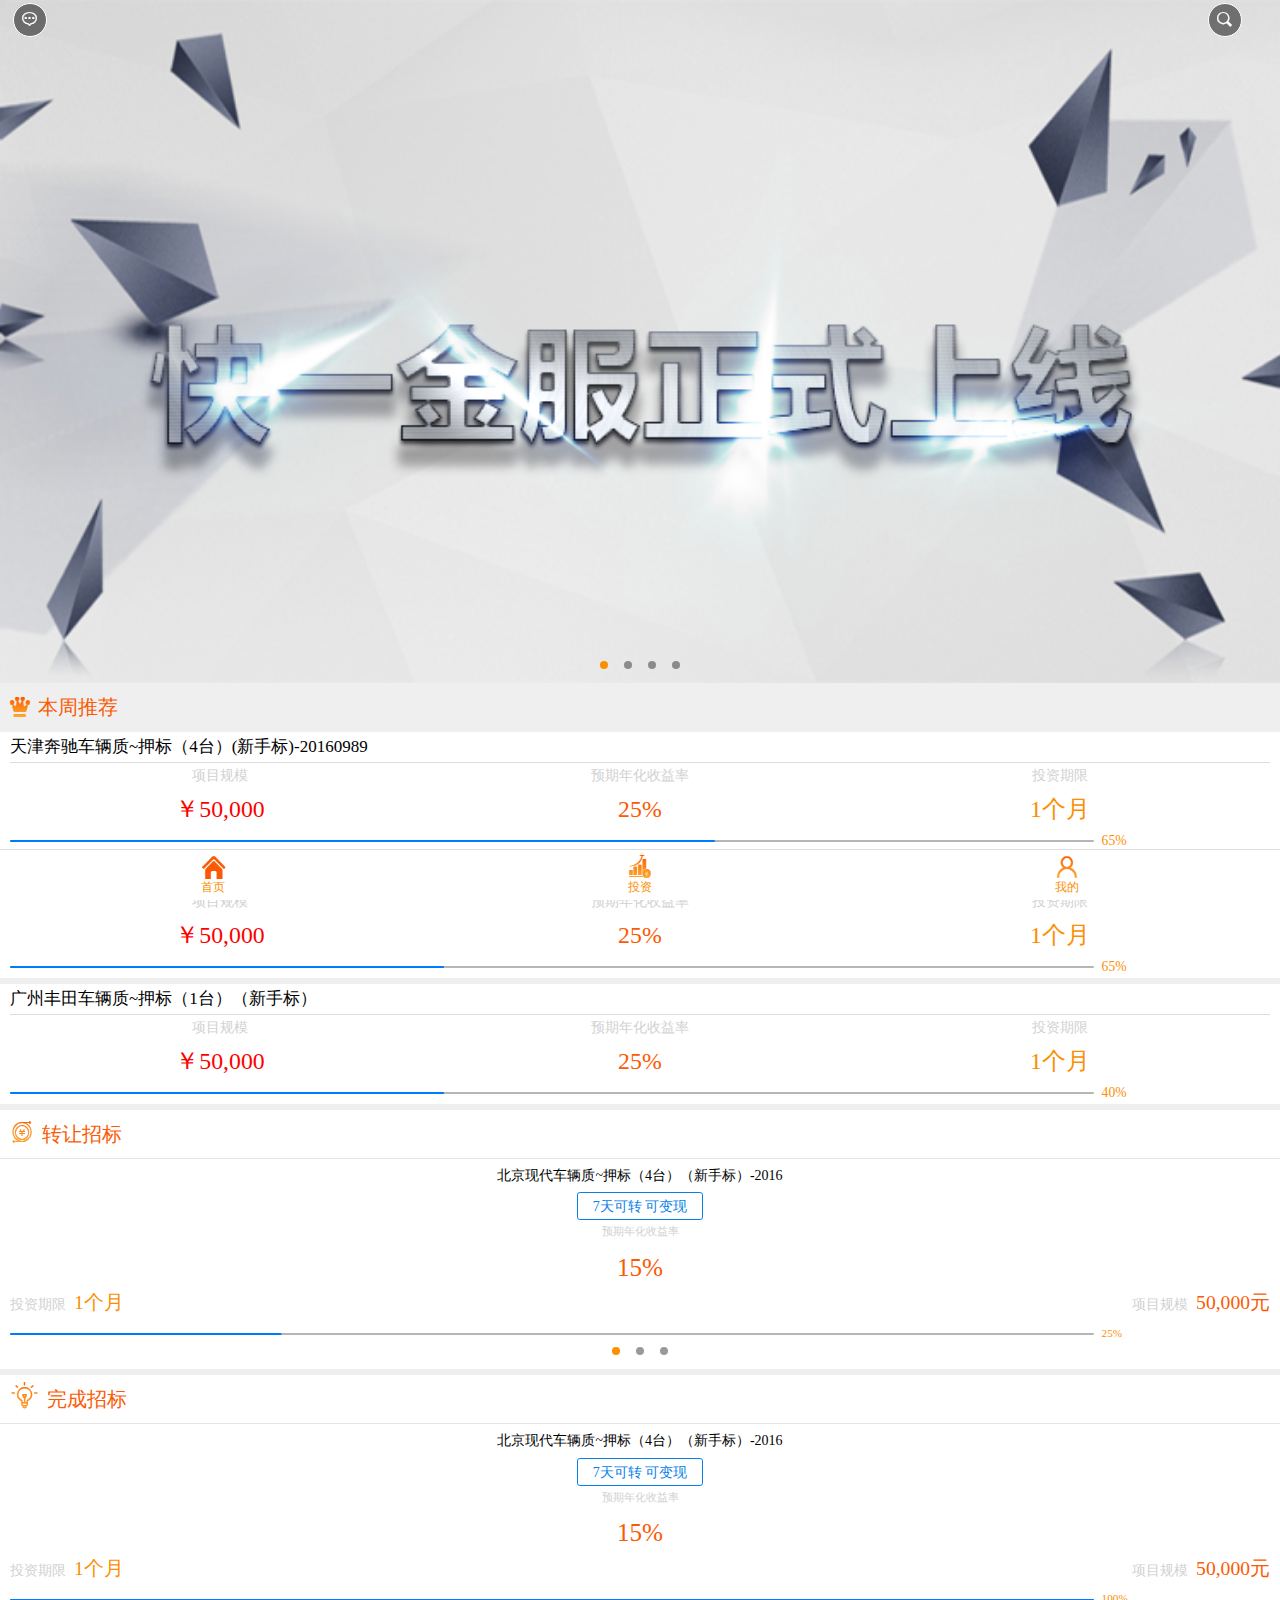
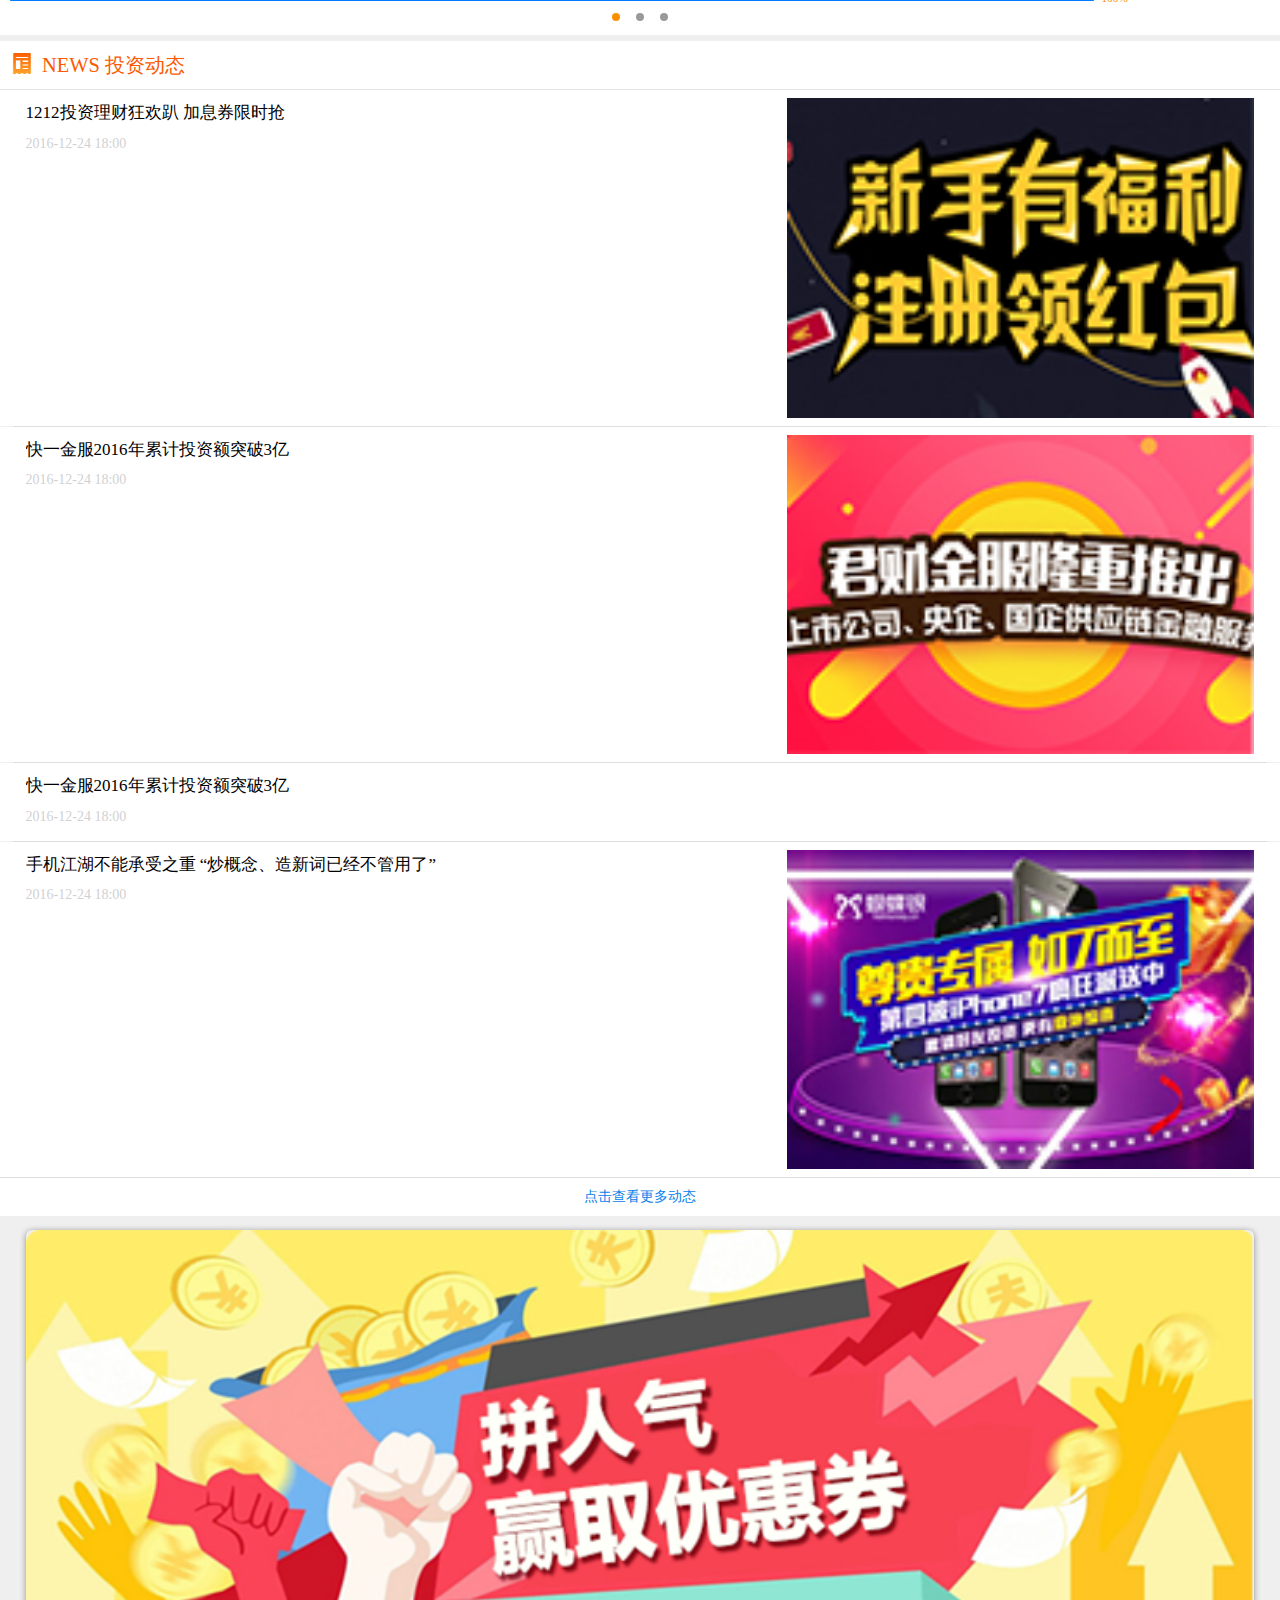
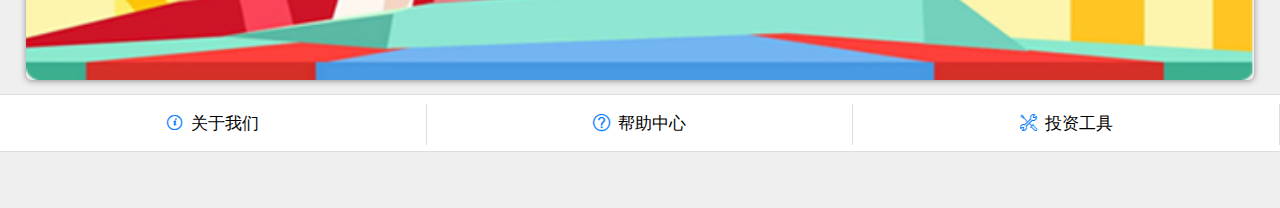
==== index.html @ bd11948f "first build" ====
<!DOCTYPE html>
<html>

    <head>
        <meta charset="utf-8">
        <title>快一金服</title>
        <meta name="viewport" content="width=device-width, initial-scale=1,maximum-scale=1,user-scalable=no">
        <meta name="apple-mobile-web-app-capable" content="yes">
        <meta name="apple-mobile-web-app-status-bar-style" content="black">

        <!--标准mui.css-->
        <link rel="stylesheet" href="css/mui.min.css">
        <link rel="stylesheet" href="css/swiper.min.css">
        <!--App自定义的css-->
        <link rel="stylesheet" type="text/css" href="css/app.css"/>
        <style>
            
        </style>
    </head>
    <body>
        <nav class="mui-bar mui-bar-tab" id="mui-menu-box">
            <a class="mui-menu-item mui-active" href="index.html">
                <i class="mui-icon iconfont">&#xe600;</i>
                <span class="mui-tab-label">首页</span>
            </a>
            <a class="mui-menu-item" href="deal/index.html">
                <i class="mui-icon iconfont">&#xe618;</i>
                <span class="mui-tab-label">投资</span>
            </a>
            <a class="mui-menu-item" href="user/index.html">
                <i class="mui-icon iconfont">&#xe601;</i>
                <span class="mui-tab-label">我的</span>
            </a>
        </nav>

        <div class="mui-content">
            <div class="mui-slider">
                <div class="mui-slider-btn">
                    <a href="javascript:void(0)" class="l-left"><i class="mui-icon iconfont font10e">&#xe624;</i></a>
                    <a href="javascript:void(0)" class="l-right"><i class="mui-icon iconfont font10e">&#xe60f;</i></a>
                </div>
                <div class="mui-slider-group">
                    <div class="mui-slider-item"><a href="#"><img src="update/banner1.png" /></a></div>
                    <div class="mui-slider-item"><a href="#"><img src="update/banner2.png" /></a></div>
                     <div class="mui-slider-item"><a href="#"><img src="update/banner3.png" /></a></div>
                    <div class="mui-slider-item"><a href="#"><img src="update/banner4.png" /></a></div>
                </div>
                <div class="mui-slider-indicator">
                    <div class="mui-indicator mui-active"></div>
                    <div class="mui-indicator"></div>
                    <div class="mui-indicator"></div>
                    <div class="mui-indicator"></div>
                </div>
            </div>
            <div class="mui-column">
                <div class="mui-column-tit">
                    <div class="mui-table-view">
                        <i class="mui-icon iconfont font10e col-jcheng">&#xe643;</i><span class="col-scheng padding-left8">本周推荐</span>
                    </div>
                </div>
                <div class="mui-column-main">
                    <a href="deal/info.html" class="mui-asset-list bg-bai">
                        <div class="mui-asset-tit mui-clearfix">
                            <p class="col-hei font10e">天津奔驰车辆质~押标（4台）(新手标)-20160989</p>
                        </div>
                        <div class="mui-asset-sec">
                            <ul>
                                <li class="l-left">
                                    <p class="sec-tit">项目规模</p>
                                    <p class="sec-data col-red font14e">￥50,000</p>
                                </li>
                                <li class="l-left">
                                    <p class="sec-tit">预期年化收益率</p>
                                    <p class="sec-data col-scheng font14e">25%</p>
                                </li>
                                <li class="l-left">
                                    <p class="sec-tit">投资期限</p>
                                    <p class="sec-data col-cheng font14e">1个月</p>
                                </li>
                            </ul>
                        </div>
                        <div class="mui-asset-progress">
                            <div class="mui-asset-progressbar" id="progress01">
                                <p class="mui-progressbar mui-progressbar-in l-left" data-progress="65"><span></span></p>
                            </div>
                            <span class="l-right col-cheng">65%</span>
                        </div>
                    </a>
                    <a href="deal/info.html" class="mui-asset-list bg-bai">
                        <div class="mui-asset-tit mui-clearfix">
                            <p class="col-hei font10e">北京现代车辆质~押标（4台）（新手标）</p>
                        </div>
                        <div class="mui-asset-sec">
                            <ul>
                                <li class="l-left">
                                    <p class="sec-tit">项目规模</p>
                                    <p class="sec-data col-red font14e">￥50,000</p>
                                </li>
                                <li class="l-left">
                                    <p class="sec-tit">预期年化收益率</p>
                                    <p class="sec-data col-scheng font14e">25%</p>
                                </li>
                                <li class="l-left">
                                    <p class="sec-tit">投资期限</p>
                                    <p class="sec-data col-cheng font14e">1个月</p>
                                </li>
                            </ul>
                        </div>
                        <div class="mui-asset-progress">
                            <div class="mui-asset-progressbar" id="progress01">
                                <p class="mui-progressbar mui-progressbar-in l-left" data-progress="40"><span></span></p>
                            </div>
                            <span class="l-right col-cheng">65%</span>
                        </div>
                    </a>
                    <a href="deal/info.html" class="mui-asset-list bg-bai">
                        <div class="mui-asset-tit mui-clearfix">
                            <p class="col-hei font10e">广州丰田车辆质~押标（1台）（新手标）</p>
                        </div>
                        <div class="mui-asset-sec">
                            <ul>
                                <li class="l-left">
                                    <p class="sec-tit">项目规模</p>
                                    <p class="sec-data col-red font14e">￥50,000</p>
                                </li>
                                <li class="l-left">
                                    <p class="sec-tit">预期年化收益率</p>
                                    <p class="sec-data col-scheng font14e">25%</p>
                                </li>
                                <li class="l-left">
                                    <p class="sec-tit">投资期限</p>
                                    <p class="sec-data col-cheng font14e">1个月</p>
                                </li>
                            </ul>
                        </div>
                        <div class="mui-asset-progress">
                            <div class="mui-asset-progressbar" id="progress01">
                                <p class="mui-progressbar mui-progressbar-in l-left" data-progress="40"><span></span></p>
                            </div>
                            <span class="l-right col-cheng">40%</span>
                        </div>
                    </a>
                </div>
            </div>
            <div class="mui-column margin-bottom6">
                <div class="mui-assetscroll-tit">
                    <div class="mui-table-view">
                        <i class="mui-icon iconfont font12e col-jcheng">&#xe610;</i><span class="col-scheng padding-left8">转让招标</span>
                    </div>
                </div>
                <div class="mui-slider bg-bai">
                    <div class="mui-slider-group">
                        <div class="mui-slider-item mui-assetscroll-box">
                            <a href="deal/info.html">
                                <p class="col-hei font10e tit">北京现代车辆质~押标（4台）（新手标）-2016</p>
                                <span class="tag">7天可转 可变现</span>
                                <div class="asset-sec">
                                    <span class="col-hui font08e">预期年化收益率</span>
                                    <span class="col-scheng font18e">15%</span>
                                </div>
                                <div class="asset-data">
                                    <p class="l-left">
                                        <span class="col-hui font10e margin-right8">投资期限</span><span class="col-cheng font14e">1个月</span>
                                    </p>
                                    <p class="l-right">
                                        <span class="col-hui font10e margin-right8">项目规模</span><span class="col-scheng font14e">50,000元</span>
                                    </p>
                                </div>
                                <div class="mui-asset-progress margin-top10">
                                    <div class="mui-asset-progressbar" id="progress01">
                                        <p class="mui-progressbar mui-progressbar-in l-left" data-progress="25"><span></span></p>
                                    </div>
                                    <span class="l-right col-cheng">25%</span>
                                </div>
                            </a>
                        </div>
                        <div class="mui-slider-item mui-assetscroll-box">
                            <a href="deal/info.html">
                                <p class="col-hei font10e tit">北京现代车辆质~押标（4台）（新手标）-2016</p>
                                <span class="tag">7天可转 可变现</span>
                                <div class="asset-sec">
                                    <span class="col-hui font08e">预期年化收益率</span>
                                    <span class="col-scheng font18e">15%</span>
                                </div>
                                <div class="asset-data">
                                    <p class="l-left">
                                        <span class="col-hui font10e margin-right8">投资期限</span><span class="col-cheng font14e">1个月</span>
                                    </p>
                                    <p class="l-right">
                                        <span class="col-hui font10e margin-right8">项目规模</span><span class="col-scheng font14e">50,000元</span>
                                    </p>
                                </div>
                                <div class="mui-asset-progress margin-top10">
                                    <div class="mui-asset-progressbar" id="progress01">
                                        <p class="mui-progressbar mui-progressbar-in l-left" data-progress="8"><span></span></p>
                                    </div>
                                    <span class="l-right col-cheng">8%</span>
                                </div>
                            </a>
                        </div>
                        <div class="mui-slider-item mui-assetscroll-box">
                            <a href="deal/info.html">
                                <p class="col-hei font10e tit">北京现代车辆质~押标（4台）（新手标）-2016</p>
                                <span class="tag">7天可转 可变现</span>
                                <div class="asset-sec">
                                    <span class="col-hui font08e">预期年化收益率</span>
                                    <span class="col-scheng font18e">15%</span>
                                </div>
                                <div class="asset-data">
                                    <p class="l-left">
                                        <span class="col-hui font10e margin-right8">投资期限</span><span class="col-cheng font14e">1个月</span>
                                    </p>
                                    <p class="l-right">
                                        <span class="col-hui font10e margin-right8">项目规模</span><span class="col-scheng font14e">50,000元</span>
                                    </p>
                                </div>
                                <div class="mui-asset-progress margin-top10">
                                    <div class="mui-asset-progressbar" id="progress01">
                                        <p class="mui-progressbar mui-progressbar-in l-left" data-progress="79"><span></span></p>
                                    </div>
                                    <span class="l-right col-cheng">79%</span>
                                </div>
                            </a>
                        </div>
                    </div>
                    <div class="mui-slider-indicator">
                        <div class="mui-indicator mui-active"></div>
                        <div class="mui-indicator"></div>
                        <div class="mui-indicator"></div>
                    </div>
                </div>
            </div>
            <div class="mui-column margin-bottom6">
                <div class="mui-assetscroll-tit">
                    <div class="mui-table-view">
                        <i class="mui-icon iconfont font14e col-jcheng">&#xe92c;</i><span class="col-scheng padding-left8">完成招标</span>
                    </div>
                </div>
                <div class="mui-slider bg-bai">
                    <div class="mui-slider-group">
                        <div class="mui-slider-item mui-assetscroll-box">
                            <a href="deal/info.html">
                                <p class="col-hei font10e tit">北京现代车辆质~押标（4台）（新手标）-2016</p>
                                <span class="tag">7天可转 可变现</span>
                                <div class="asset-sec">
                                    <span class="col-hui font08e">预期年化收益率</span>
                                    <span class="col-scheng font18e">15%</span>
                                </div>
                                <div class="asset-data">
                                    <p class="l-left">
                                        <span class="col-hui font10e margin-right8">投资期限</span><span class="col-cheng font14e">1个月</span>
                                    </p>
                                    <p class="l-right">
                                        <span class="col-hui font10e margin-right8">项目规模</span><span class="col-scheng font14e">50,000元</span>
                                    </p>
                                </div>
                                <div class="mui-asset-progress margin-top10">
                                    <div class="mui-asset-progressbar" id="progress01">
                                        <p class="mui-progressbar mui-progressbar-in l-left" data-progress="100"><span></span></p>
                                    </div>
                                    <span class="l-right col-cheng">100%</span>
                                </div>
                            </a>
                        </div>
                        <div class="mui-slider-item mui-assetscroll-box">
                            <a href="deal/info.html">
                                <p class="col-hei font10e tit">北京现代车辆质~押标（4台）（新手标）-2016</p>
                                <span class="tag">7天可转 可变现</span>
                                <div class="asset-sec">
                                    <span class="col-hui font08e">预期年化收益率</span>
                                    <span class="col-scheng font18e">15%</span>
                                </div>
                                <div class="asset-data">
                                    <p class="l-left">
                                        <span class="col-hui font10e margin-right8">投资期限</span><span class="col-cheng font14e">1个月</span>
                                    </p>
                                    <p class="l-right">
                                        <span class="col-hui font10e margin-right8">项目规模</span><span class="col-scheng font14e">50,000元</span>
                                    </p>
                                </div>
                                <div class="mui-asset-progress margin-top10">
                                    <div class="mui-asset-progressbar" id="progress01">
                                        <p class="mui-progressbar mui-progressbar-in l-left" data-progress="100"><span></span></p>
                                    </div>
                                    <span class="l-right col-cheng">100%</span>
                                </div>
                            </a>
                        </div>
                        <div class="mui-slider-item mui-assetscroll-box">
                            <a href="deal/info.html">
                                <p class="col-hei font10e tit">北京现代车辆质~押标（4台）（新手标）-2016</p>
                                <span class="tag">7天可转 可变现</span>
                                <div class="asset-sec">
                                    <span class="col-hui font08e">预期年化收益率</span>
                                    <span class="col-scheng font18e">15%</span>
                                </div>
                                <div class="asset-data">
                                    <p class="l-left">
                                        <span class="col-hui font10e margin-right8">投资期限</span><span class="col-cheng font14e">1个月</span>
                                    </p>
                                    <p class="l-right">
                                        <span class="col-hui font10e margin-right8">项目规模</span><span class="col-scheng font14e">50,000元</span>
                                    </p>
                                </div>
                                <div class="mui-asset-progress margin-top10">
                                    <div class="mui-asset-progressbar" id="progress01">
                                        <p class="mui-progressbar mui-progressbar-in l-left" data-progress="100"><span></span></p>
                                    </div>
                                    <span class="l-right col-cheng">100%</span>
                                </div>
                            </a>
                        </div>
                    </div>
                    <div class="mui-slider-indicator">
                        <div class="mui-indicator mui-active"></div>
                        <div class="mui-indicator"></div>
                        <div class="mui-indicator"></div>
                    </div>
                </div>
            </div>
            <div class="mui-column margin-bottom6">
                <div class="mui-assetscroll-tit">
                    <div class="mui-table-view">
                        <i class="mui-icon iconfont font12e col-jcheng">&#xe649;</i><span class="col-scheng padding-left8">NEWS 投资动态</span>
                    </div>
                </div>
                <div class="mui-column-main">
                    <a href="news/info.html" class="mui-news-list bg-bai">
                        <div class="info l-left">
                            <p class="font10e col-hei tit">1212投资理财狂欢趴  加息券限时抢</p>
                            <p class="gont08e col-hui">2016-12-24  18:00</p>
                        </div>
                        <div class="pic l-right">
                            <img src="update/newspic1.jpg" alt="">
                        </div>
                    </a>
                    <div class="mui-news-line"></div>
                    <a href="news/info.html" class="mui-news-list bg-bai">
                        <div class="info l-left">
                            <p class="font10e col-hei tit">快一金服2016年累计投资额突破3亿</p>
                            <p class="gont08e col-hui">2016-12-24  18:00</p>
                        </div>
                        <div class="pic l-right">
                            <img src="update/newspic2.jpg" alt="">
                        </div>
                    </a>
                    <div class="mui-news-line"></div>
                    <a href="news/info.html" class="mui-news-list bg-bai">
                        <div class="fullinfo">
                            <p class="font10e col-hei tit">快一金服2016年累计投资额突破3亿</p>
                            <p class="gont08e col-hui">2016-12-24  18:00</p>
                        </div>
                    </a>
                    <div class="mui-news-line"></div>
                    <a href="news/info.html" class="mui-news-list bg-bai">
                        <div class="info l-left">
                            <p class="font10e col-hei tit">手机江湖不能承受之重 “炒概念、造新词已经不管用了”</p>
                            <p class="gont08e col-hui">2016-12-24  18:00</p>
                        </div>
                        <div class="pic l-right">
                            <img src="update/newspic3.jpg" alt="">
                        </div>
                    </a>
                    <a href="news/index.html" class="mui-news-more bg-bai">
                        点击查看更多动态
                    </a>
                </div>
            </div>
            <div class="mui-column margin-bottom6">
                <a href="javascript:void(0)" class="mui-coupon">
                    <img src="images/coupon.png" alt="">
                </a>
            </div>
            <div class="mui-column margin-bottom6">
                <div class="mui-helpmenu bg-bai">
                    <ul>
                        <li><a href=""><i class="iconfont mui-icon font10e col-lan">&#xe617;</i><span class="col-hei">关于我们</span></a></li>
                        <li><a href=""><i class="iconfont mui-icon font10e col-lan">&#xe683;</i><span class="col-hei">帮助中心</span></a></li>
                        <li><a href=""><i class="iconfont mui-icon font10e col-lan">&#xe62c;</i><span class="col-hei">投资工具</span></a></li>
                    </ul>
                </div>
            </div>
        </div>

    </body>
    <script src="js/mui.min.js"></script>
    <script src="js/swiper.min.js"></script>
    <script type="text/javascript">
        var mySwiper = new Swiper('.swiper-container',{
        scrollbar:'.swiper-scrollbar',
        scrollbarHide:false,
        slidesPerView: 2
          });
    </script>
    <script>
        mui("#progress01 .mui-progressbar").each(function () {
            mui(this).progressbar({progress:this.getAttribute("data-progress")}).show();
        });
    </script>
</html>
---- css/app.css ----
/*
 *这是单独为hello mui准备的个性化css，可以覆盖标准mui的css定义；
 * 在实际项目开发时，建议为App单独写一个css文件，从而实现项目的自定义皮肤功能；
 *
 * */
.mui-plus.mui-android header.mui-bar{
	display: none;
}
.mui-plus.mui-android .mui-bar-nav~.mui-content{
	padding: 0;
}

/*hm开头的表示仅为 Hello MUI示例定义*/
.hm-description{
	margin: .5em 0;
}

.hm-description>li {
	font-size: 14px;
	color: #8f8f94;
}
body{
    background-color: #f0efef;
    font-family: "Microsoft Yahei";
}
ul,li{
    list-style: none;
    padding: 0;
    margin: 0;
}
p{
    margin: 0;
}
/*背景颜色定义*/
.mui-content{
    background-color: #f0efef;
}
.bg-cheng{
    background-color: #fb5a02;
}
.bg-bai{
    background-color: #fff !important;
}
.bg-lblue{
    background-color: #e6f2fd;
}
.bg-hui{
    background-color: #d1d1d1;
}
.bg-blue{
    background-color: #0781e9;
}
/*字体图标*/
@font-face {font-family: 'iconfont';
    src: url('../fonts/iconfont.eot'); /* IE9*/
    src: url('../fonts/iconfont.eot?#iefix') format('embedded-opentype'), /* IE6-IE8 */
    url('../fonts/iconfont.woff') format('woff'), /* chrome、firefox */
    url('../fonts/iconfont.ttf') format('truetype'), /* chrome、firefox、opera、Safari, Android, iOS 4.2+*/
    url('../fonts/iconfont.svg#iconfont') format('svg'); /* iOS 4.1- */
}
.iconfont{
    font-family:"iconfont" !important;
    font-size:16px;font-style:normal;
    -webkit-font-smoothing: antialiased;
    -webkit-text-stroke-width: 0.2px;
    -moz-osx-font-smoothing: grayscale;}
.mui-toast-message{
    background: #1152a0 !important;
    color: #fff !important;
}
/*字体颜色定义*/
.col-bai{
    color: #fff;
}
.col-hui{
    color: #d1d1d1;
}
.col-hei{
    color: #000;
}
.col-cheng{
    color: #fb8f02;
}
.col-red{
    color: #fb0202;
}
.col-blue{
    color: #0781e9;
}
.col-scheng{
    color: #fb5a02;
}
.col-jcheng{
    color: #fb8f02;
    background-image: -webkit-gradient(linear, 0 0, 0 90%, from(rgba(251, 90, 2, 1)), to(rgba(255, 164, 45, 1)));
    background-image: radial-gradient(linear, 0 0, 0 90%, from(rgba(251, 90, 2, 1)), to(rgba(255, 164, 45, 1)));
    -webkit-background-clip: text;
    -webkit-text-fill-color: transparent;
}
/*字体大小*/
.font06e{
    font-size: 0.6em !important;
}
.font08e{
    font-size: 0.8em !important;
}
.font10e{
    font-size: 1em !important;
}
.font12e{
    font-size: 1.2em !important;
}
.font14e{
    font-size: 1.4em !important;
}
.font18e{
    font-size: 1.8em !important;
}
.font20e{
    font-size: 2em !important;
}
/*页面间距*/
.margin4{
    margin: 4px;
}
.margin10{
    margin:0 10px;
}
.margin-top10{
    margin-top: 10px !important;
}
.margin-bottom4{
    margin-bottom: 4px;
}
.margin-bottom6{
    margin-bottom: 6px;
}
.margin-bottom10{
    margin-bottom: 10px;
}
.margin-right4{
    margin-right: 4px;
}
.margin-right8{
    margin-right: 8px;
}
.padding2{
    padding: 2px 4px;
}
.padding10{
    padding: 10px ;
}
.padding40{
    padding: 4px 0;
}
.padding-top10{
    padding-top: 10px;
}
.padding-left8{
    padding-left: 8px;
}
/*浮动位置*/
.l-float{
    clear: both;
}
.l-left{
    float: left;
}
.l-right{
    float: right;
}
/*边线*/
.border-b{
    border-bottom: #ddd solid 1px;
}
.border-t{
    border-top: #ddd solid 1px;
}
hr.border{
    background: #ddd;
    height: 1px;
    box-shadow: none;
    border:none;
}
/*按钮*/
.mui-btn-outlined.mui-btn-blue{
    color: #063062;
}
.mui-btn-blue, .mui-btn-blue, input[type=submit] {
    color: #fff;
    border: 1px solid #022753;
    background-color: #063062;
}
.mui-btn-outlined {
    background-color: transparent;
}
.mui-btn-primary, input[type=submit]{
    border: 1px solid #05254C;
    background-color: #063062;
}
.mui-btn-outlined{
    background-color: transparent;
}
.mui-checkbox input[type=checkbox]:checked:before, .mui-radio input[type=radio]:checked:before{
color: #063062;
}
.mui-card{
    margin: 10px 0;
    border-radius: 0;
}
/*重置翻页样式*/
.mui-pagination>li.mui-active>a, .mui-pagination>li.mui-active>a:active, .mui-pagination>li.mui-active>span, .mui-pagination>li.mui-active>span:active, .mui-pagination>li:active>a, .mui-pagination>li:active>a:active, .mui-pagination>li:active>span, .mui-pagination>li:active>span:active{
    border-color: #042144;
    background-color: #063062;
}
.mui-pagination>li>a, .mui-pagination>li>span{
    color: #063062;
}
/*底部菜单*/
#mui-menu-box{
    box-shadow: none;
    background: #fff;
    border-top: 1px solid #ddd;
}
#mui-menu-box .mui-menu-item{
    display: table-cell;
    overflow: hidden;
    width: 1%;
    height: 50px;
    text-align: center;
    vertical-align: middle;
    white-space: nowrap;
    text-overflow: ellipsis;
}
#mui-menu-box .mui-menu-item .mui-icon {
    top: 3px;
    width: 24px;
    height: 24px;
    padding-top: 0;
    padding-bottom: 0;
    color: #fb8f02;
    background-image: -webkit-gradient(linear, 0 0, 0 90%, from(rgba(251, 90, 2, 1)), to(rgba(255, 164, 45, 1)));
    background-image: radial-gradient(linear, 0 0, 0 90%, from(rgba(251, 90, 2, 1)), to(rgba(255, 164, 45, 1)));
    -webkit-background-clip: text;
    -webkit-text-fill-color: transparent;
}
#mui-menu-box .mui-menu-item .mui-icon~.mui-tab-label {
    font-size: 12px;
    display: block;
    overflow: hidden;
    text-overflow: ellipsis;
    color: #fb8f02;
}
#mui-menu-box .mui-menu-item.mui-active {
    color: #ed5201;
}
#mui-menu-box .mui-menu-item.mui-active .mui-icon {
    color: #ed5201;
    background-image: -webkit-gradient(linear, 0 0, 0 50%, from(rgba(251, 90, 2, 1)), to(rgba(251, 90, 2, 1)));
    background-image: radial-gradient(linear, 0 0, 0 50%, from(rgba(251, 90, 2, 1)), to(rgba(251, 90, 2, 1)));
}
#mui-menu-box p.moneycount{
    display: block;
    overflow: hidden;
    box-sizing: border-box;
    border-right: 1px solid #ddd;
    float: left;
    width: 48%;
    height: 50px;
    line-height: 50px;
    text-indent: 4px;
}
#mui-menu-box .follow{
    width: 20%;
    display: block;
    overflow: hidden;
    float: left;
    text-align: center;
}
#mui-menu-box .follow span.mui-icon{
    padding: 0;
}
#mui-menu-box a.mui-buybtn{
    display: block;
    overflow: hidden;
    width: 32%;
    float: left;
    height: 50px;
    line-height: 50px;
    text-align: center;
}
#mui-menu-box a:active.mui-buybtn{
    color: rgba(255, 255, 255, 0.6);
}
#mui-menu-box a.mui-buybtn-full{
    display: block;
    overflow: hidden;
    width: 100%;
    text-align: center;
    height: 50px;
    line-height: 50px;
}
#mui-menu-box a:active.mui-buybtn-full{
    color: rgba(251, 2, 2, 0.4);
}
#mui-menu-box a.mui-buybtn-half{
    display: block;
    overflow: hidden;
    width: 50%;
    height: 50px;
    float: left;
    text-align: center;
    line-height: 50px;
}
#mui-menu-box a:active.mui-buybtn-half{
    color: rgba(255, 255, 255, 0.6);
}

/*首页样式*/
.mui-slider-btn{
    position: absolute;
    z-index: 999;
    height: 2.4em;
    line-height: 2.4em;
    color: #fff;
    width: 98%;
    padding: .2em 1%;
}
.mui-slider-btn >a{
    height: 2em;
    width: 2em;
    line-height: 1.8em;
    text-align: center;
    display: block;
    background: rgba(0, 0, 0, 0.5);
    border: 1px solid #fff;
    color: #fff;
    border-radius: 50%;
}
.mui-slider-indicator .mui-active.mui-indicator {
    background: #fb8f02;
}
.mui-slider-indicator .mui-indicator {
    width: 8px;
    height: 8px;
    background: rgba(0, 0, 0, 0.4);
    box-shadow: none;
}
.mui-column{
    display: block;
    overflow: hidden;
}
.mui-column-tit{
    height: 2.4em;
    line-height: 2.4em;
    font-size: 1.2em;
    padding: 0 10px;
}
.mui-column-tit .mui-table-view{
    background: none;
}
.mui-column-tit .mui-table-view:after{
    background: none;
}
.mui-asset-list{
    display: block;
    overflow: hidden;
    background: #fff;
    padding: 0 10px;
    margin-bottom: 6px;
}
.mui-asset-list .mui-asset-tit{
    border-bottom: 1px solid #ddd;
    line-height: 1.8em;
    word-break:break-all;
}
.mui-asset-list .mui-asset-tit >p{
    margin-bottom: 0;
}
.mui-asset-sec{
    display: block;
    overflow: hidden;
    width: 100%;
}
.mui-asset-sec li{
    width: 33.33%;
    text-align: center;
}
.mui-asset-sec .sec-tit{
    color: #d1d1d1;
    height: 1.8em;
    line-height: 1.8em;
    overflow: hidden;
    white-space: nowrap;
    text-overflow: ellipsis;
}
.mui-asset-sec .sec-data{
    height: 1.8em;
    line-height: 1.8em;
    overflow: hidden;
    white-space: nowrap;
    text-overflow: ellipsis;
}
.mui-asset-progress{
    display: block;
    overflow: hidden;
    height: 1.2em;
    line-height: 1.2em;
}
.mui-asset-progress .mui-asset-progressbar{
    width: 86%;
    float: left;
}
.mui-asset-progress .mui-asset-progressbar .mui-progressbar{
    margin-top: .6em;
}
.mui-asset-progress >span{
    font-size: .8em;
    float: left;
    padding-left: 8px;
}
.mui-assetscroll-tit .mui-table-view{
    height: 2.4em;
    line-height: 2.4em;
    font-size: 1.2em;
    padding: 0 10px;
    background: #fff;
}
.mui-assetscroll-box{
    background: #fff;
    padding-bottom: 2em;
    padding: 0 10px 2em 10px;
}
.mui-assetscroll-box p.tit{
    height: 2.4em;
    line-height: 2.4em;
    text-align: center;
    overflow: hidden;
    text-overflow: ellipsis;
    white-space: nowrap;
}
.mui-assetscroll-box span.tag{
    display: block;
    overflow: hidden;
    font-size: 1em;
    text-align: center;
    width: 9em;
    height: 2em;
    line-height: 2em;
    border-radius: .2em;
    margin: 0 auto;
    border: 1px solid #0781e9;
    color: #0781e9;
}
.mui-assetscroll-box .asset-sec >span{
    display: block;
    overflow: hidden;
    text-align: center;
    line-height: 2em;
}
.mui-assetscroll-box .asset-data{
    display: block;
    overflow: hidden;
    line-height: 1.4em;
}
.mui-news-list{
    display: block;
    overflow: hidden;
    padding: 8px 2%;
}
.mui-news-list .info{
    width: 60%;
    margin-right: 2%;
    line-height: 1.8em;
}
.mui-news-list .info .tit{
    overflow : hidden;
    text-overflow: ellipsis;
    display: -webkit-box;
    -webkit-line-clamp: 2;
    -webkit-box-orient: vertical;
}
.mui-news-list .pic{
    display: block;
    width: 38%;
    overflow: hidden;
}
.mui-news-list .pic >img{
    width: 100%;
    vertical-align: top;
}
.mui-news-list .fullinfo{
    width: 100%;
    line-height: 1.8em;
}
.mui-news-list .fullinfo .tit{
    overflow : hidden;
    text-overflow: ellipsis;
    display: -webkit-box;
    -webkit-line-clamp: 2;
    -webkit-box-orient: vertical;
}
.mui-news-line{
    display: block;
    overflow: hidden;
    height: 1px;
    background: #ddd;
    margin: 0 1%;
}
.mui-news-more{
    display: block;
    line-height: 2.8em;
    font-size: .8em;
    color: #0781e9;
    text-align: center;
    border-top: 1px solid #ddd;
}
.mui-coupon{
    display: block;
    margin: 8px 2%;
    overflow: hidden;
    border-radius: 6px;
    -webkit-box-shadow: 0px 1px 6px rgba(0, 0, 0, 0.4);
    -moz-box-shadow: 0px 1px 6px rgba(0, 0, 0, 0.4);
    -o-box-shadow: 0px 1px 6px rgba(0, 0, 0, 0.4);
    box-shadow: 0px 1px 6px rgba(0, 0, 0, 0.4);
}
.mui-coupon >img{
    width: 100%;
    vertical-align: top;
}
.mui-helpmenu{
    display: block;
    height: 3.4em;
    line-height: 2.4em;
    border-top: 1px solid #ddd;
    border-bottom: 1px solid #ddd;
    box-sizing: border-box;
}
.mui-helpmenu li{
    display: block;
    width: 33.33%;
    text-align: center;
    float: left;
}
.mui-helpmenu li >a{
    display: inline-block;
    width: 100%;
    height: 2.4em;
    margin-top: .5em;
    border-right: 1px solid #ddd;
    box-sizing: border-box;
}
.mui-helpmenu li >a i{
    margin-right: 8px;
}

/* 资产模块 */
.mui-title-tab >a{
    border-right: 1px solid #fff;
    padding: 0 8px;
    box-sizing: border-box;
}
.mui-title-tab >a.active,.mui-title-tab >a:active,.mui-title-tab >a:hover{
    font-weight: bold;
}
.mui-asset-scale{
    display: block;
    overflow: hidden;
    padding: 12px 0;
}
.mui-asset-scale li{
    display: block;
    width: 50%;
    float: left;
    text-align: center;
}
.mui-asset-scale li .tit{
    line-height: 1.8em;
}
.mui-asset-scale li .data{
    line-height: 2em;
}
.mui-asset-sum{
    display: block;
    overflow: hidden;
    padding: 12px 2%;
    border-bottom: 1px solid #ddd;
}
.mui-asset-sum li{
    display: block;
    width: 50%;
    float: left;
    text-align: center;
    overflow: hidden;
    padding-bottom: 8px;
}
.mui-asset-sum li .tit{
    line-height: 1.2em;
}
.mui-asset-sum li .data{
    line-height: 1.4em;
}
.mui-asset-sum .mui-asset-sumbox{
    display: block;
    width: 100%;
    overflow: hidden;
    border-top: 1px solid #ddd;
    line-height: 2em;
    padding-top: 4px;
}
.mui-asset-tabbox .mui-scroll-wrapper{
    position: relative;
}
.mui-asset-tabbox .mui-scroll-wrapper .mui-scroll{
    position: relative;
}
.info-asset-detail{
    padding: 4px 2%;
}
.mui-asset-tabbox .mui-table-view-cell:after{
    background-color: #fff !important;
}
.mui-asset-tabbox .info-asset-dealist ul.condata{
    display: block;
    overflow: hidden;
}
.mui-asset-tabbox .info-asset-dealist >li{
    padding: 8px;
}
.mui-asset-tabbox .info-asset-dealist ul.condata li{
    float: left;
    display: block;
    overflow: hidden;
    text-align: center;
    padding-bottom: 4px;
}
.mui-asset-tabbox .info-asset-dealist .condate{
    border-top: 1px solid #ddd;
    color: #000;
    padding-top: 4px;
}

/* 投资动态 */
.mui-page-banner{
    display: block;
    overflow: hidden;
    padding: 8px 2%;
}
.mui-page-banner img{
    width: 100%;
    vertical-align: top;
}
.mui-page-box{
    padding: 4px 2%;
}
.mui-page-box .tit{
    line-height: 1.4em;
}
.mui-page-box .date{
    margin: 8px 0;
}
.mui-page-box .mui-info-detail img{
    width: 100%;
}


/**
 *
 * @authors huang2a
 * @date    2016-12-17 13:30:34
 * @version pop LookingLawyer info.html  userimg
 */
.shade {
  position: fixed;
  top: 0;
  left: 0;
  width: 100%;
  height: 100%;
  background: rgba(0, 0, 0, 0.7);
  display: none;
  z-index: 1000000; }

#material-light-anime {
  -webkit-transition: all 0.5s cubic-bezier(0.55, 0, 0.1, 1);
  -moz-transition: all 0.5s cubic-bezier(0.55, 0, 0.1, 1);
  -o-transition: all 0.5s cubic-bezier(0.55, 0, 0.1, 1);
  transition: all 0.5s cubic-bezier(0.55, 0, 0.1, 1);
  display: none;
  overflow: hidden !important;
  width: 20px;
  height: 20px;
  position: fixed;
  z-index: 10000000;
  top: 50%;
  left: 50%;
  -webkit-transform: translate(-50%, -50%);
  -moz-transform: translate(-50%, -50%);
  -o-transform: translate(-50%, -50%);
  transform: translate(-50%, -50%);
  background: #fff;
  padding: 5px;
  -webkit-border-radius: 100%;
  -moz-border-radius: 100%;
  -o-border-radius: 100%;
  border-radius: 100%;
  -webkit-box-shadow: 0px 10px 24px rgba(0, 0, 0, 0.7);
  -moz-box-shadow: 0px 10px 24px rgba(0, 0, 0, 0.7);
  -o-box-shadow: 0px 10px 24px rgba(0, 0, 0, 0.7);
  box-shadow: 0px 10px 24px rgba(0, 0, 0, 0.7);
  }
  #material-light-anime #text-anime {
    -webkit-transition: all 0.2s cubic-bezier(0.55, 0, 0.1, 1);
    -moz-transition: all 0.2s cubic-bezier(0.55, 0, 0.1, 1);
    -o-transition: all 0.2s cubic-bezier(0.55, 0, 0.1, 1);
    transition: all 0.2s cubic-bezier(0.55, 0, 0.1, 1);
    opacity: 0.0;
    overflow: hidden;
    font-size: 18px;
    color: rgba(0, 0, 0, 0.4);
    font-weight: 500;
    letter-spacing: 0px;
    margin-top: 20px;
    margin-bottom: 0;
    }
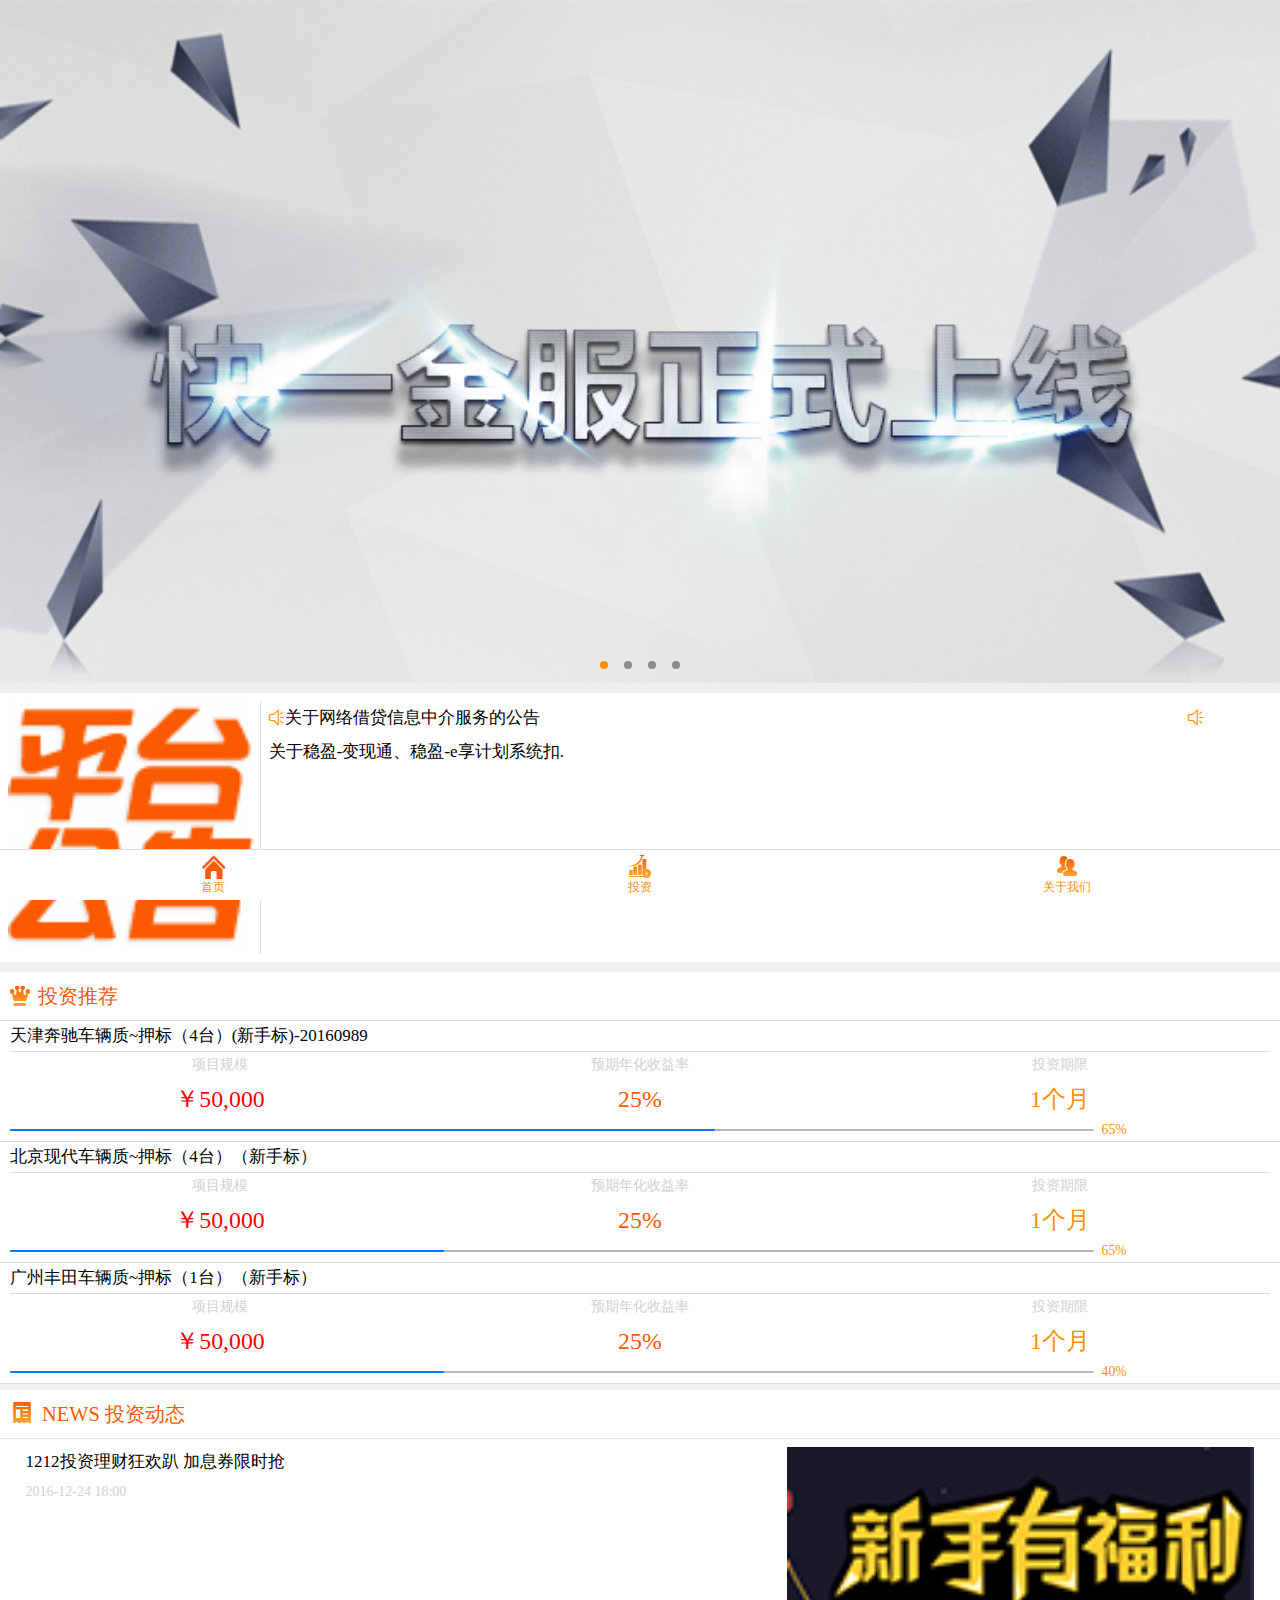
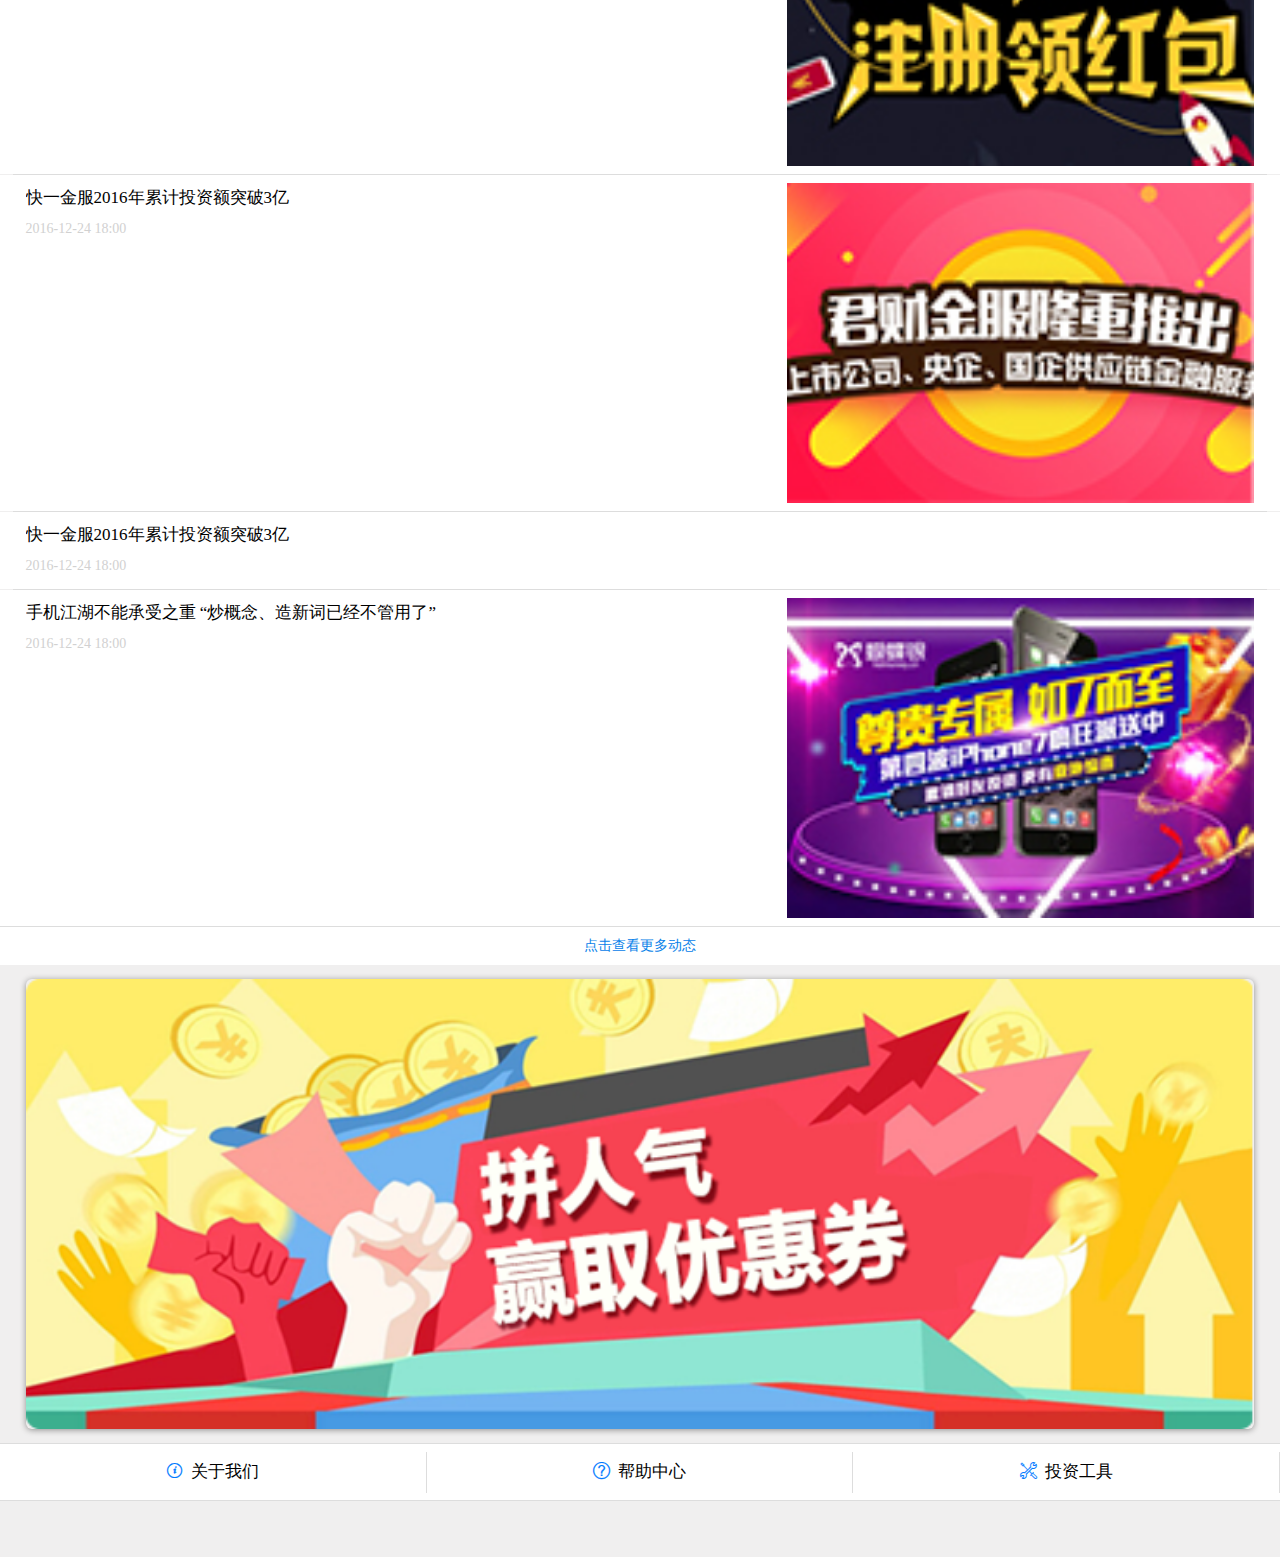
==== commit a0e76f34: "add about page" ====
--- a/index.html
+++ b/index.html
@@ -27,18 +27,14 @@
                 <i class="mui-icon iconfont">&#xe618;</i>
                 <span class="mui-tab-label">投资</span>
             </a>
-            <a class="mui-menu-item" href="user/index.html">
-                <i class="mui-icon iconfont">&#xe601;</i>
-                <span class="mui-tab-label">我的</span>
+            <a class="mui-menu-item" href="about/index.html">
+                <i class="mui-icon iconfont">&#xe75b;</i>
+                <span class="mui-tab-label">关于我们</span>
             </a>
         </nav>
 
         <div class="mui-content">
             <div class="mui-slider">
-                <div class="mui-slider-btn">
-                    <a href="javascript:void(0)" class="l-left"><i class="mui-icon iconfont font10e">&#xe624;</i></a>
-                    <a href="javascript:void(0)" class="l-right"><i class="mui-icon iconfont font10e">&#xe60f;</i></a>
-                </div>
                 <div class="mui-slider-group">
                     <div class="mui-slider-item"><a href="#"><img src="update/banner1.png" /></a></div>
                     <div class="mui-slider-item"><a href="#"><img src="update/banner2.png" /></a></div>
@@ -53,9 +49,20 @@
                 </div>
             </div>
             <div class="mui-column">
-                <div class="mui-column-tit">
+                <div class="mui-notice-box bg-bai">
+                    <div class="notice-tit l-left">
+                        <img src="images/notice-title.jpg" alt="">
+                    </div>
+                    <div class="notice-info l-left">
+                        <p class="font10e"><i class="iconfont mui-icon l-left col-cheng">&#xe61f;</i><span class="l-left col-hei">关于网络借贷信息中介服务的公告</span></p>
+                        <p class="font10e"><i class="iconfont mui-icon l-left col-cheng">&#xe61f;</i><span class="l-left col-hei">关于稳盈-变现通、稳盈-e享计划系统扣.</span></p>
+                    </div>
+                </div>
+            </div>
+            <div class="mui-column margin-bottom6">
+                <div class="mui-column-tit bg-bai">
                     <div class="mui-table-view">
-                        <i class="mui-icon iconfont font10e col-jcheng">&#xe643;</i><span class="col-scheng padding-left8">本周推荐</span>
+                        <i class="mui-icon iconfont font10e col-jcheng">&#xe643;</i><span class="col-scheng padding-left8">投资推荐</span>
                     </div>
                 </div>
                 <div class="mui-column-main">
@@ -140,182 +147,6 @@
                             <span class="l-right col-cheng">40%</span>
                         </div>
                     </a>
-                </div>
-            </div>
-            <div class="mui-column margin-bottom6">
-                <div class="mui-assetscroll-tit">
-                    <div class="mui-table-view">
-                        <i class="mui-icon iconfont font12e col-jcheng">&#xe610;</i><span class="col-scheng padding-left8">转让招标</span>
-                    </div>
-                </div>
-                <div class="mui-slider bg-bai">
-                    <div class="mui-slider-group">
-                        <div class="mui-slider-item mui-assetscroll-box">
-                            <a href="deal/info.html">
-                                <p class="col-hei font10e tit">北京现代车辆质~押标（4台）（新手标）-2016</p>
-                                <span class="tag">7天可转 可变现</span>
-                                <div class="asset-sec">
-                                    <span class="col-hui font08e">预期年化收益率</span>
-                                    <span class="col-scheng font18e">15%</span>
-                                </div>
-                                <div class="asset-data">
-                                    <p class="l-left">
-                                        <span class="col-hui font10e margin-right8">投资期限</span><span class="col-cheng font14e">1个月</span>
-                                    </p>
-                                    <p class="l-right">
-                                        <span class="col-hui font10e margin-right8">项目规模</span><span class="col-scheng font14e">50,000元</span>
-                                    </p>
-                                </div>
-                                <div class="mui-asset-progress margin-top10">
-                                    <div class="mui-asset-progressbar" id="progress01">
-                                        <p class="mui-progressbar mui-progressbar-in l-left" data-progress="25"><span></span></p>
-                                    </div>
-                                    <span class="l-right col-cheng">25%</span>
-                                </div>
-                            </a>
-                        </div>
-                        <div class="mui-slider-item mui-assetscroll-box">
-                            <a href="deal/info.html">
-                                <p class="col-hei font10e tit">北京现代车辆质~押标（4台）（新手标）-2016</p>
-                                <span class="tag">7天可转 可变现</span>
-                                <div class="asset-sec">
-                                    <span class="col-hui font08e">预期年化收益率</span>
-                                    <span class="col-scheng font18e">15%</span>
-                                </div>
-                                <div class="asset-data">
-                                    <p class="l-left">
-                                        <span class="col-hui font10e margin-right8">投资期限</span><span class="col-cheng font14e">1个月</span>
-                                    </p>
-                                    <p class="l-right">
-                                        <span class="col-hui font10e margin-right8">项目规模</span><span class="col-scheng font14e">50,000元</span>
-                                    </p>
-                                </div>
-                                <div class="mui-asset-progress margin-top10">
-                                    <div class="mui-asset-progressbar" id="progress01">
-                                        <p class="mui-progressbar mui-progressbar-in l-left" data-progress="8"><span></span></p>
-                                    </div>
-                                    <span class="l-right col-cheng">8%</span>
-                                </div>
-                            </a>
-                        </div>
-                        <div class="mui-slider-item mui-assetscroll-box">
-                            <a href="deal/info.html">
-                                <p class="col-hei font10e tit">北京现代车辆质~押标（4台）（新手标）-2016</p>
-                                <span class="tag">7天可转 可变现</span>
-                                <div class="asset-sec">
-                                    <span class="col-hui font08e">预期年化收益率</span>
-                                    <span class="col-scheng font18e">15%</span>
-                                </div>
-                                <div class="asset-data">
-                                    <p class="l-left">
-                                        <span class="col-hui font10e margin-right8">投资期限</span><span class="col-cheng font14e">1个月</span>
-                                    </p>
-                                    <p class="l-right">
-                                        <span class="col-hui font10e margin-right8">项目规模</span><span class="col-scheng font14e">50,000元</span>
-                                    </p>
-                                </div>
-                                <div class="mui-asset-progress margin-top10">
-                                    <div class="mui-asset-progressbar" id="progress01">
-                                        <p class="mui-progressbar mui-progressbar-in l-left" data-progress="79"><span></span></p>
-                                    </div>
-                                    <span class="l-right col-cheng">79%</span>
-                                </div>
-                            </a>
-                        </div>
-                    </div>
-                    <div class="mui-slider-indicator">
-                        <div class="mui-indicator mui-active"></div>
-                        <div class="mui-indicator"></div>
-                        <div class="mui-indicator"></div>
-                    </div>
-                </div>
-            </div>
-            <div class="mui-column margin-bottom6">
-                <div class="mui-assetscroll-tit">
-                    <div class="mui-table-view">
-                        <i class="mui-icon iconfont font14e col-jcheng">&#xe92c;</i><span class="col-scheng padding-left8">完成招标</span>
-                    </div>
-                </div>
-                <div class="mui-slider bg-bai">
-                    <div class="mui-slider-group">
-                        <div class="mui-slider-item mui-assetscroll-box">
-                            <a href="deal/info.html">
-                                <p class="col-hei font10e tit">北京现代车辆质~押标（4台）（新手标）-2016</p>
-                                <span class="tag">7天可转 可变现</span>
-                                <div class="asset-sec">
-                                    <span class="col-hui font08e">预期年化收益率</span>
-                                    <span class="col-scheng font18e">15%</span>
-                                </div>
-                                <div class="asset-data">
-                                    <p class="l-left">
-                                        <span class="col-hui font10e margin-right8">投资期限</span><span class="col-cheng font14e">1个月</span>
-                                    </p>
-                                    <p class="l-right">
-                                        <span class="col-hui font10e margin-right8">项目规模</span><span class="col-scheng font14e">50,000元</span>
-                                    </p>
-                                </div>
-                                <div class="mui-asset-progress margin-top10">
-                                    <div class="mui-asset-progressbar" id="progress01">
-                                        <p class="mui-progressbar mui-progressbar-in l-left" data-progress="100"><span></span></p>
-                                    </div>
-                                    <span class="l-right col-cheng">100%</span>
-                                </div>
-                            </a>
-                        </div>
-                        <div class="mui-slider-item mui-assetscroll-box">
-                            <a href="deal/info.html">
-                                <p class="col-hei font10e tit">北京现代车辆质~押标（4台）（新手标）-2016</p>
-                                <span class="tag">7天可转 可变现</span>
-                                <div class="asset-sec">
-                                    <span class="col-hui font08e">预期年化收益率</span>
-                                    <span class="col-scheng font18e">15%</span>
-                                </div>
-                                <div class="asset-data">
-                                    <p class="l-left">
-                                        <span class="col-hui font10e margin-right8">投资期限</span><span class="col-cheng font14e">1个月</span>
-                                    </p>
-                                    <p class="l-right">
-                                        <span class="col-hui font10e margin-right8">项目规模</span><span class="col-scheng font14e">50,000元</span>
-                                    </p>
-                                </div>
-                                <div class="mui-asset-progress margin-top10">
-                                    <div class="mui-asset-progressbar" id="progress01">
-                                        <p class="mui-progressbar mui-progressbar-in l-left" data-progress="100"><span></span></p>
-                                    </div>
-                                    <span class="l-right col-cheng">100%</span>
-                                </div>
-                            </a>
-                        </div>
-                        <div class="mui-slider-item mui-assetscroll-box">
-                            <a href="deal/info.html">
-                                <p class="col-hei font10e tit">北京现代车辆质~押标（4台）（新手标）-2016</p>
-                                <span class="tag">7天可转 可变现</span>
-                                <div class="asset-sec">
-                                    <span class="col-hui font08e">预期年化收益率</span>
-                                    <span class="col-scheng font18e">15%</span>
-                                </div>
-                                <div class="asset-data">
-                                    <p class="l-left">
-                                        <span class="col-hui font10e margin-right8">投资期限</span><span class="col-cheng font14e">1个月</span>
-                                    </p>
-                                    <p class="l-right">
-                                        <span class="col-hui font10e margin-right8">项目规模</span><span class="col-scheng font14e">50,000元</span>
-                                    </p>
-                                </div>
-                                <div class="mui-asset-progress margin-top10">
-                                    <div class="mui-asset-progressbar" id="progress01">
-                                        <p class="mui-progressbar mui-progressbar-in l-left" data-progress="100"><span></span></p>
-                                    </div>
-                                    <span class="l-right col-cheng">100%</span>
-                                </div>
-                            </a>
-                        </div>
-                    </div>
-                    <div class="mui-slider-indicator">
-                        <div class="mui-indicator mui-active"></div>
-                        <div class="mui-indicator"></div>
-                        <div class="mui-indicator"></div>
-                    </div>
                 </div>
             </div>
             <div class="mui-column margin-bottom6">
--- a/css/app.css
+++ b/css/app.css
@@ -350,11 +350,45 @@
     display: block;
     overflow: hidden;
 }
+.mui-notice-box{
+    display: block;
+    overflow: hidden;
+    width: 100%;
+    padding: 8px;
+    margin: .6em 0;
+}
+.mui-notice-box .notice-tit{
+    display: block;
+    width: 20%;
+    border-right: 1px solid #ddd;
+    padding-right: 4px;
+}
+.mui-notice-box .notice-tit img{
+    width: 100%;
+}
+.mui-notice-box .notice-info{
+    display: block;
+    overflow: hidden;
+    width: 80%;
+    padding-left: 8px;
+}
+.mui-notice-box .notice-info i{
+    line-height: 2em;
+}
+.mui-notice-box .notice-info span{
+    display: block;
+    width: 90%;
+    line-height: 2em;
+    overflow: hidden;
+    white-space: nowrap;
+    text-overflow: ellipsis;
+}
 .mui-column-tit{
     height: 2.4em;
     line-height: 2.4em;
     font-size: 1.2em;
     padding: 0 10px;
+    border-bottom: 1px solid #ddd;
 }
 .mui-column-tit .mui-table-view{
     background: none;
@@ -367,7 +401,7 @@
     overflow: hidden;
     background: #fff;
     padding: 0 10px;
-    margin-bottom: 6px;
+    border-bottom: 1px solid #ddd;
 }
 .mui-asset-list .mui-asset-tit{
     border-bottom: 1px solid #ddd;
@@ -557,12 +591,16 @@
 
 /* 资产模块 */
 .mui-title-tab >a{
-    border-right: 1px solid #fff;
     padding: 0 8px;
     box-sizing: border-box;
+    display: inline-block;
+    margin: 0 12px;
+    font-size: 1em;
+    padding: 0 18px;
 }
 .mui-title-tab >a.active,.mui-title-tab >a:active,.mui-title-tab >a:hover{
     font-weight: bold;
+    border-bottom: 2px solid #fb8f02;
 }
 .mui-asset-scale{
     display: block;
@@ -662,6 +700,32 @@
 }
 .mui-page-box .mui-info-detail img{
     width: 100%;
+}
+
+/* 关于我们 */
+.mui-about-banner{
+    display: block;
+    width: 100%;
+    overflow: hidden;
+}
+.mui-about-banner img{
+    width: 100%;
+    vertical-align: top;
+}
+.mui-about-btn{
+    display: block;
+    overflow: hidden;
+    padding: .4em 2%;
+}
+.mui-about-btnbig{
+    display: block;
+    width: 50%;
+    overflow: hidden;
+    height: 7.4em;
+}
+.mui-about-btnbig a.register{
+    display: block;
+    background: url(../../images/asset-register.png) bottom center no-repeat;
 }
 
 
